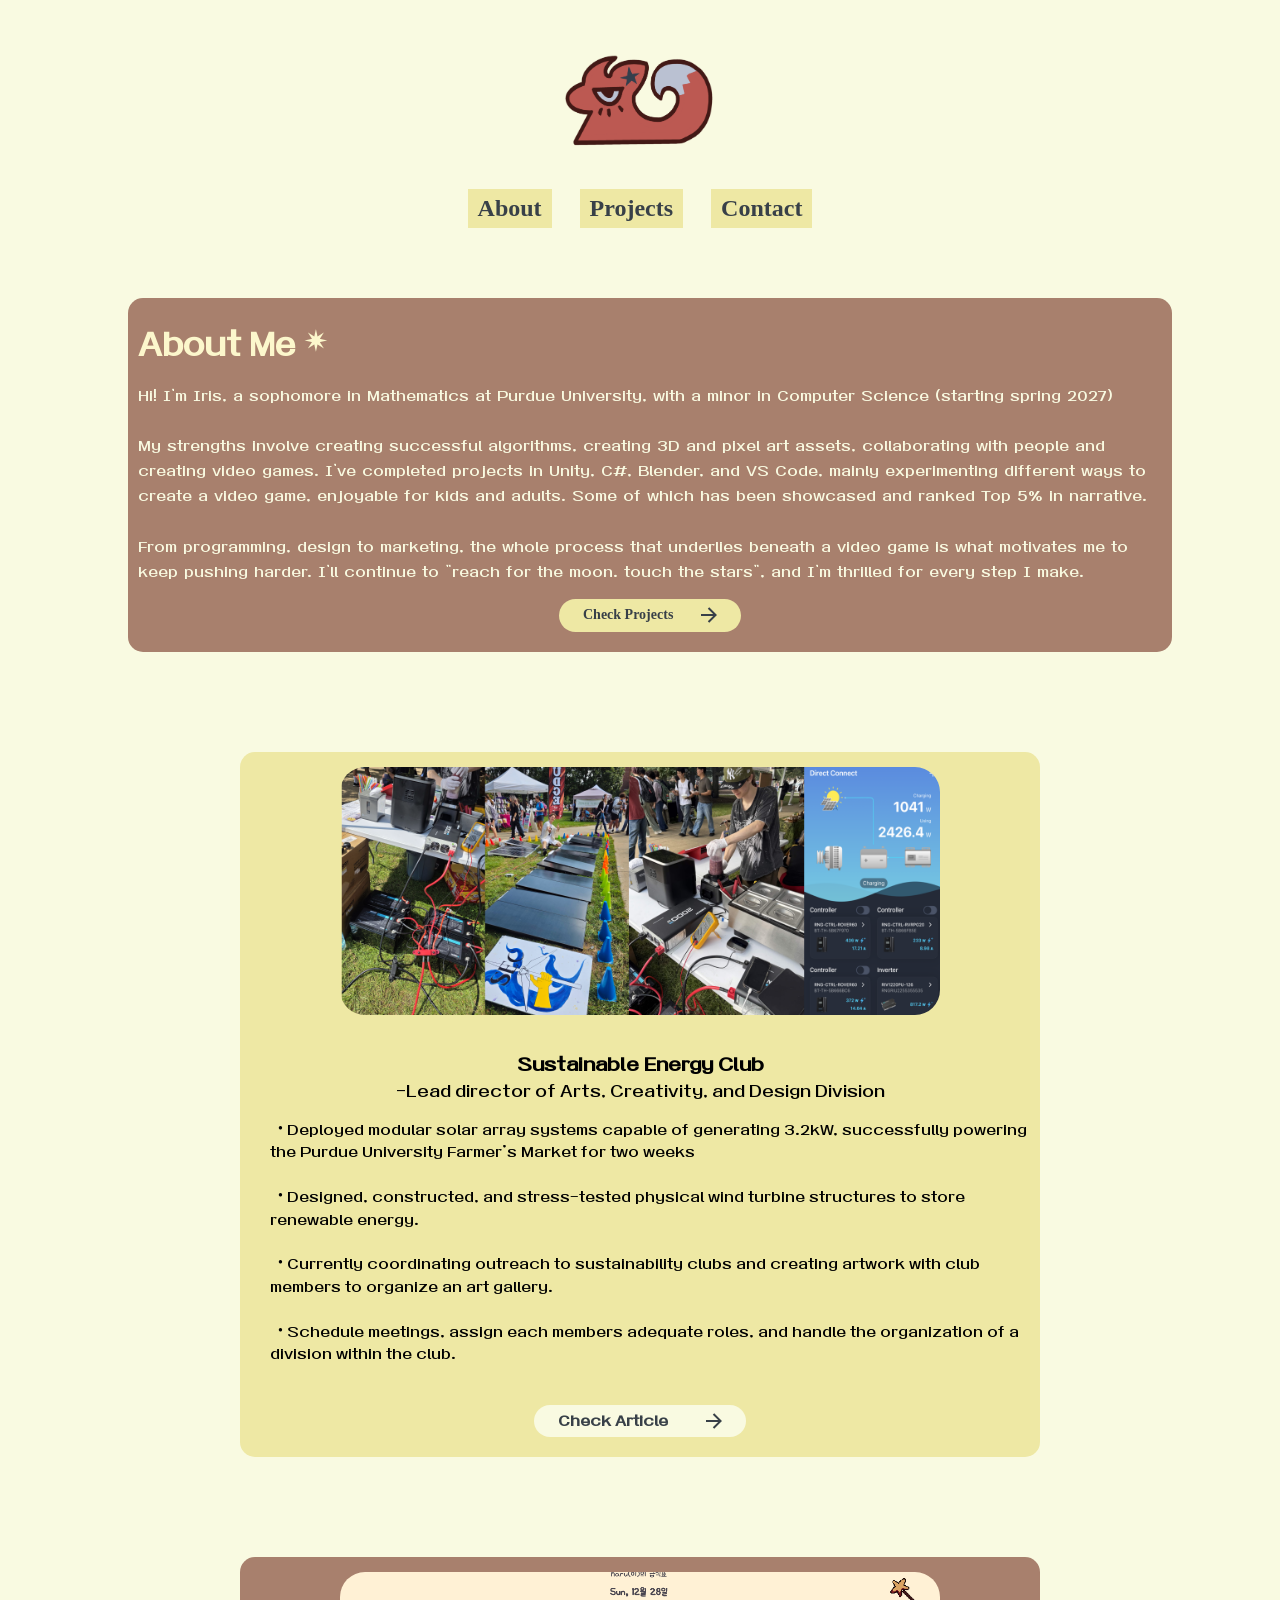
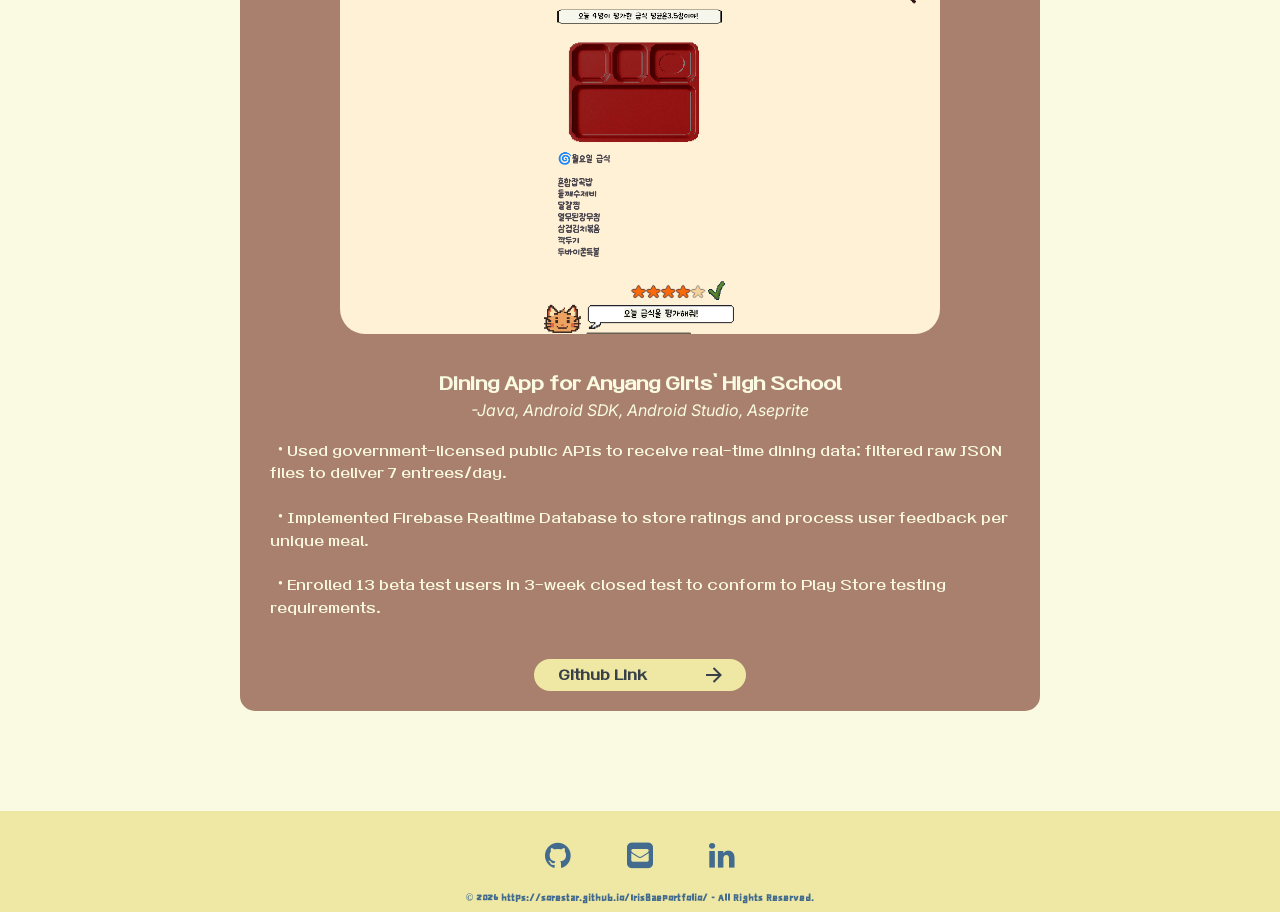
==== index.html @ c26514b5 "deleted eng/kor buttons for now, stored into unused.txt" ====
<!DOCTYPE html>
<html lang="en">

<head>
    <link rel="stylesheet" href="https://cdnjs.cloudflare.com/ajax/libs/font-awesome/4.7.0/css/font-awesome.min.css">

    <link rel="stylesheet" href="font.css">
    <link rel="stylesheet" href="style.css">

    <link rel="icon" type="image/x-icon" href="images/favicon.png">
    <script type="text/javascript" src="script.js" defer></script>
    <script type="text/javascript" src="finalscript.js"></script>
    <script type="text/javascript" src="resizewindow.js"></script>

    <title>Iris Bae</title>
    <meta charset="UTF-8" name="viewport" content="width=device-width, initial-scale=1">
</head>


<body>
    <h1 style="text-align:center;">
        <br>
        <img src="images/logo.png" style="height:150px; width:150px; background-color:#f9fae1; margin-top:-50px;"
            alt="logo image">

    </h1>
    <div id="navbar" class="topnav">

        <a class="active" href="#aboutTab" id="about">About</a>
        <a href="project.html" id="project">Projects</a>
        <a href="#contactTab" id="contact">Contact</a>
    </div>

    <a id="aboutTab"></a>
    <div id="initial"></div>

    <div id="imageTexts" style=" position:relative; font-family: 'Inter'; font-size: 30px; color:#f9fae1; ">
        <a style="font-family: 'SamR'; font-weight:700;font-size: 30px; color:#fcf7cc" id="skills">
            About Me ✴︎
        </a>
        <p style="font-family: 'SamR'; font-weight:300; font-size: 14px; word-spacing:2px; line-height:1.8;">
            Hi! I'm Iris, a sophomore in Mathematics at Purdue University, with a minor in Computer Science (starting
            spring 2027)
            <br><br>My strengths involve creating successful algorithms, creating 3D and pixel art assets,
            collaborating with people and creating video games.
            I've completed projects in Unity, C#, Blender, and VS Code, mainly experimenting
            different ways to create a video game, enjoyable for kids and adults. Some of which has been showcased and
            ranked Top 5% in narrative.
            <br><br> From programming, design to marketing, the whole process that underlies beneath
            a video game is what motivates me to keep pushing harder. I'll continue to "reach for the moon.
            touch the stars", and I'm thrilled for every step I make.

        </p>
<a href = "project.html" class = "animated-button white" style = "margin-left:auto; margin-right:auto;">
  <svg xmlns="http://www.w3.org/2000/svg" class="arr-2" viewBox="0 0 24 24">
    <path
      d="M16.1716 10.9999L10.8076 5.63589L12.2218 4.22168L20 11.9999L12.2218 19.778L10.8076 18.3638L16.1716 12.9999H4V10.9999H16.1716Z"
    ></path>
  </svg>
  <span class="text"> Check Projects</span>
  <span class="circle"></span>
  <svg xmlns="http://www.w3.org/2000/svg" class="arr-1" viewBox="0 0 24 24">
    <path
      d="M16.1716 10.9999L10.8076 5.63589L12.2218 4.22168L20 11.9999L12.2218 19.778L10.8076 18.3638L16.1716 12.9999H4V10.9999H16.1716Z"
    ></path>
  </svg>
</a>
    </div>

    <div class = "projectSection" style = "margin-top:-280px; background-color:#eee8a4;">
        <img src = "images/sec.png" id = "imaging">
            <br><br>
        <a style = " font-size:18px; font-weight:700;text-align:center;">Sustainable Energy Club<br></a>
        <a style = "text-align:center;">-Lead director of Arts, Creativity, and Design Division</a><br>
       <p style = "text-align:left;"> &nbsp;&nbsp;• Deployed modular solar array systems capable of generating 3.2kW,
            successfully powering the Purdue University
            Farmer’s Market for two weeks<br><br>
            &nbsp;&nbsp;• Designed, constructed, and stress-tested physical wind turbine structures to store renewable
            energy.<br><br>
            &nbsp;&nbsp;• Currently coordinating outreach to sustainability clubs and creating artwork with club members
            to organize an art gallery.<br><br>
            &nbsp;&nbsp;• Schedule meetings, assign each members adequate roles, and handle the organization of a
            division within the club.</p>
<br>
            <a href="https://www.purdueexponent.org/campus/purdue-sec-brings-clean-energy-to-campus/article_409bdcac-f4f5-4166-9373-47eaf9e3190d.html"
            target="_blank" class="animated-button" style="background-color:#f9fae1;margin-left:auto; margin-right:auto;width:140px;">
            <svg xmlns="http://www.w3.org/2000/svg" class="arr-2" viewBox="0 0 24 24">
                <path
                    d="M16.1716 10.9999L10.8076 5.63589L12.2218 4.22168L20 11.9999L12.2218 19.778L10.8076 18.3638L16.1716 12.9999H4V10.9999H16.1716Z">
                </path>
            </svg>
            <span class="text"> Check Article</span>
            <span class="circle"></span>
            <svg xmlns="http://www.w3.org/2000/svg" class="arr-1" viewBox="0 0 24 24">
                <path
                    d="M16.1716 10.9999L10.8076 5.63589L12.2218 4.22168L20 11.9999L12.2218 19.778L10.8076 18.3638L16.1716 12.9999H4V10.9999H16.1716Z">
                </path>
            </svg>
        </a>
        
    </div>
    <div class = "projectSection" style = " background-color:#a8806d;">
        <img src = "images/Screenshot 2025-12-28 214241.png" id = "imaging">
            <br><br>
        <a style=" font-size:18px; font-weight:700;text-align:center;color:#f9fae1;">Dining App for Anyang Girls' High
            School<br></a>
        <a style="text-align:center; font-family:'InterItalic';color:#f9fae1;">-Java, Android SDK, Android Studio, Aseprite </a><br>
        <p style = "color:#f9fae1">
            &nbsp;&nbsp;• Used government-licensed public APIs to receive real-time dining data; filtered raw JSON files
            to deliver 7
            entrees/day.<br><br>
            &nbsp;&nbsp;• Implemented Firebase Realtime Database to store ratings and process user feedback per unique
            meal.<br><br>
            &nbsp;&nbsp;• Enrolled 13 beta test users in 3-week closed test to conform to Play Store testing
            requirements.</p><br>
            <a href="https://github.com/sorestar/DiningApplication" target="_blank" class="animated-button"
            style="margin-left:auto; margin-right:auto;width:140px;">
            <svg xmlns="http://www.w3.org/2000/svg" class="arr-2" viewBox="0 0 24 24">
                <path
                    d="M16.1716 10.9999L10.8076 5.63589L12.2218 4.22168L20 11.9999L12.2218 19.778L10.8076 18.3638L16.1716 12.9999H4V10.9999H16.1716Z">
                </path>
            </svg>
            <span class="text"> Github Link</span>
            <span class="circle"></span>
            <svg xmlns="http://www.w3.org/2000/svg" class="arr-1" viewBox="0 0 24 24">
                <path
                    d="M16.1716 10.9999L10.8076 5.63589L12.2218 4.22168L20 11.9999L12.2218 19.778L10.8076 18.3638L16.1716 12.9999H4V10.9999H16.1716Z">
                </path>
            </svg>
        </a>
    </div>
    <div id="contactTab">
        <h2>
            <div id="line">
                <a href="https://github.com/sorestar"><i class="fa fa-github"></i></a>
                <a href="mailto:hyunjibae@gmail.com"><i class="fa fa-envelope-square "></i></a>
                <a href="https://linkedin.com/in/iris-bae"><i class="fa fa-linkedin"></i></a>
                <div id="copyright" align="center">
                    &copy; 2026 https://sorestar.github.io/IrisBaePortfolio/ - All Rights Reserved. </div>
            </div>
        </h2>
    </div>


</body>



</html>
---- font.css ----
@font-face {
    font-family: 'Peace';
    src: url('fonts/PyeongChangPeace-Light.ttf') format('truetype');
}
@font-face {
    font-family: 'PeaceBold';
    src: url('fonts/PyeongChangPeace-Bold.ttf') format('truetype');
}
@font-face {
    font-family: 'OK';
    src: url('fonts/OkDanDan-Bold.ttf');
}
@font-face {
    font-family: 'Nanum';
    src: url('fonts/NanumPen.ttf');
}
@font-face {
    font-family: 'YooBin';
    src:url('fonts/KyoboHandwriting2025lyb.ttf');
}
@font-face {
    font-family: 'Summer';
    src: url('fonts/HSBombaram3.0_Regular.ttf');
}
@font-face {
    font-family: 'InterClean';
    src: url('fonts/Inter-VariableFont_opsz\,wght.ttf');
}
@font-face{
    font-family: 'InterItalic';
    src: url('fonts/Inter-Italic-VariableFont_opsz\,wght.ttf');
}
@font-face {
    font-family: 'SamR';
    src: url('fonts/SamReg.ttf');
}
---- style.css ----
html {
    background-image: url('images/btm.png');
    background-size: contain;
    background-color: #f9fae1;
    scroll-behavior: smooth;
    max-width: 100%;
}

.sq {
    position: absolute;
    width: 240px;
    height: 360px;
    cursor: grab;
    display: flex;
}
#limitChar {
    max-inline-size: 400px; 
    }
.sq.selected {
    border-color: #888;
    box-shadow: 0 0 0 3px rgba(120, 120, 200, 0.25);
    z-index: 10;
}

.sq:active {
    cursor: grabbing;
}


.sameRow {
  display: flex;
  justify-content: space-between;
  margin-left:auto;
  margin-right:auto;
  width:90%;
  max-width:900px;
}
.sameRow img {
    
  width:30vw;
  margin-left:5px;
  max-width:250px;
}
.sameColumn img{
    margin-left:10%;
  width:30vw;
  max-width:250px;

}
.centerPart {

    margin-top: 100px;
    z-index: 0;
    display: flex;
    justify-content: center;
    height: 100vh;
    border: 1px solid #35385dcc;
    width: 80%;
    margin-right: 10%;
    margin-left: 10%;
    position: relative;
}

#start {
    width: 80%;
    height: fit-content;
    margin-top:2%;
    margin-left:2%;
}

#initial {

    width: 100%;
    height: 450px;
}

#imageTexts {
    background-color:#a8806d;
    width: 80%;
    margin-left:10%;
    padding-top:20px;
    padding-left:10px;
    border-radius:15px;
    padding-right:10px;
    align-items:center;
    top: -380px;
    position: relative;
    padding-bottom:20px;
}

body {
    font-family: 'Inter';
    margin: 0;
    padding: 0;

    line-height: 1.6;
    width: 100vw;
    height: 100%;
}

#contactImageText {

    line-height: 1.1;

    text-align: center;
    font-size: 20px;
    background-color: #f9fae1;
    width: 43vw;
    height: fit-content;
    position: absolute;
    top: 1250px;
    right: 70px;

    border-radius: 25px;
}
.left {
  margin-left: 10px;
}
.split a{
    font-family:"Inter";
    font-size:16px;
}
.split{
    width:95vw;
    margin-left:2.5vw;
    height:500px;
    background-color:#a8806d;
    border-radius:45px;

    overflow:hidden;
}
.right {
    margin-top:-290px;
    margin-left:350px;
}
#languageText {
    position: relative;
    top: -910px;
    right: 70px;
}


#iconList {
    left: 70px;
    background-image: url('images/iconlist.png');
    background-size: contain;
    width: 330px;
    top: 200px;
    z-index: 4;
    height: 100px;
    background-repeat: no-repeat;
    position: relative;
}

.highlight-container,
.highlight {
    position: relative;
}

.highlight-container {
    display: inline-block;
}

.highlight-container:before {
    content: " ";
    display: block;
    height: 20%;
    width: 90%;
    margin-left: -3px;
    margin-right: -3px;
    position: absolute;
    background: #ffa200ad;
    transform: rotate(0.2deg);
    top: 2px;
    left: -1px;
    border-radius: 23% 28% 23% 27%;
    padding: 10px 3px 3px 10px;
}

#contactImageText .a {
    font-family: 'Dandan';
}

#copyright {
    font-family: 'OK';
    font-size: 10px;
    padding-top:10px;
    color: #436b8e;
    overflow: hidden;
}

#contactTab {
    width: 100%;
    height: 100px;
    padding-top:1px;
    text-align: center;
    justify-content: center;
    background-color:#eee8a4;
}

#values {

    top: 2300px;
    font-family: 'Dandan';
    position: absolute;
    color: #f9fae1;
    font-size: 50px;
    left: 64vw;
}

#boundary {
    overflow: hidden;
    top: 2000px;
    position: absolute;
    width: 96%;
    height: 1300px;
    user-select: none;
}

.topnav {
    text-align: center;
    z-index: 100;
    overflow: hidden;
    margin-top:-20px;
    font-size:24px;
}

.topnav a{
    background-color:#eee8a4;
    font-weight:600;
    font-family: 'Inter';
    color: #384048;
    width:28px;
    text-align: center;
    padding: 60px;
    margin-right:11px;
    margin-left:11px;
    padding-left:10px;
    padding-right:10px;
    text-decoration: none;
}

.topnav a:hover {

    color: #4a7194;
}
#line a {

    font-size: 30px;
    padding: 25px;
    color: #436b8e;

}

#line a:hover {
    color: black;
}

#line a.active {
    
    color: black;
}

/* From Uiverse.io by WhiteNervosa */ 
button {
  cursor: pointer;
  position: relative;
  border: none;
  background: none;
  transition-timing-function: cubic-bezier(0.25, 0.8, 0.25, 1);
  transition-duration: 400ms;
  transition-property: color;
}
.projectSection{
    font-family:'SamR';
    width: 80%;
    
    max-width:780px;
    margin-left:auto;
    margin-right:auto;
    padding-left:10px;
    border-radius:15px;
    padding-top:15px;
    padding-right:10px;
    align-items:center;
    text-align:center;
    margin-bottom:100px;
    position: relative;
    padding-bottom:20px;

}
.projectSection p{
    position:relative;
    font-size:14px;
    text-align:left;
    margin-left:20px;
}
#imaging {
    border-radius:25px;
    width:80vw;
    max-width:600px;
}
#engButton {
  font-size: 25px;
  color: #5d7b93;
  font-family: 'InterClean';
  font-weight: 800;

}
#korButton {
  font-size: 25px;
  color: #5d7b93;
  font-family: 'InterClean';
  font-weight: 800;
}
button:focus,
button:hover {
  color: #4f4f77;
}

button:focus:after,
button:hover:after {
  width: 100%;
  left: 0%;
}

button:after {
  content: "";
  pointer-events: none;
  bottom: -2px;
  left: 50%;
  position: absolute;
  width: 0%;
  height: 2px;
  background-color: #4f4f77;
  transition-timing-function: cubic-bezier(0.25, 0.8, 0.25, 1);
  transition-duration: 400ms;
  transition-property: width, left;
}

.animated-button {
  position: relative;
  display: flex;
  align-items: center;
  gap: 4px;
  padding: 1px 32px;
  border: 4px solid;
  border-color: transparent;
  font-size: 16px;
  background-color:#eee8a4 ;
  border-radius: 100px;
  font-weight: 600;
  width:110px;
  color:#384048;
  cursor: pointer;
  overflow: hidden;
  transition: all 0.6s cubic-bezier(0.23, 1, 0.32, 1);
}
 a:link {
      text-decoration: none;
}

a:visited {
      text-decoration: none;
}

a:hover {
      text-decoration: none;
}

a:active {
      text-decoration: none;
}
.animated-button svg {
  position: absolute;
  width: 24px;
  fill: #384048;
  z-index: 9;
  transition: all 0.8s cubic-bezier(0.23, 1, 0.32, 1);
}

.animated-button .arr-1 {
  right: 16px;
}

.animated-button .arr-2 {
  left: -25%;
}

.animated-button .circle {
  position: absolute;
  top: 50%;
  left: 50%;
  transform: translate(-50%, -50%);
  width: 20px;
  height: 102px;
  background-color:#f9fae1;
  border-radius: 50%;
  opacity: 0;
  transition: all 0.8s cubic-bezier(0.23, 1, 0.32, 1);
}

.animated-button .text {
    font-size:14px;
  position: relative;
  z-index: 1;
  transform: translateX(-12px);
  transition: all 0.8s cubic-bezier(0.23, 1, 0.32, 1);
}

.animated-button:hover {
  box-shadow: 0 0 0 12px transparent;
  color: #212121;
  border-radius: 12px;
}

.animated-button:hover .arr-1 {
  right: -25%;
}

.animated-button:hover .arr-2 {
  left: 16px;
}

.animated-button:hover .text {
  transform: translateX(12px);
}

.animated-button:hover svg {
  fill: #1f387e;
}

.animated-button:hover .circle {
  width: 220px;
  height: 220px;
  opacity: 1;
}
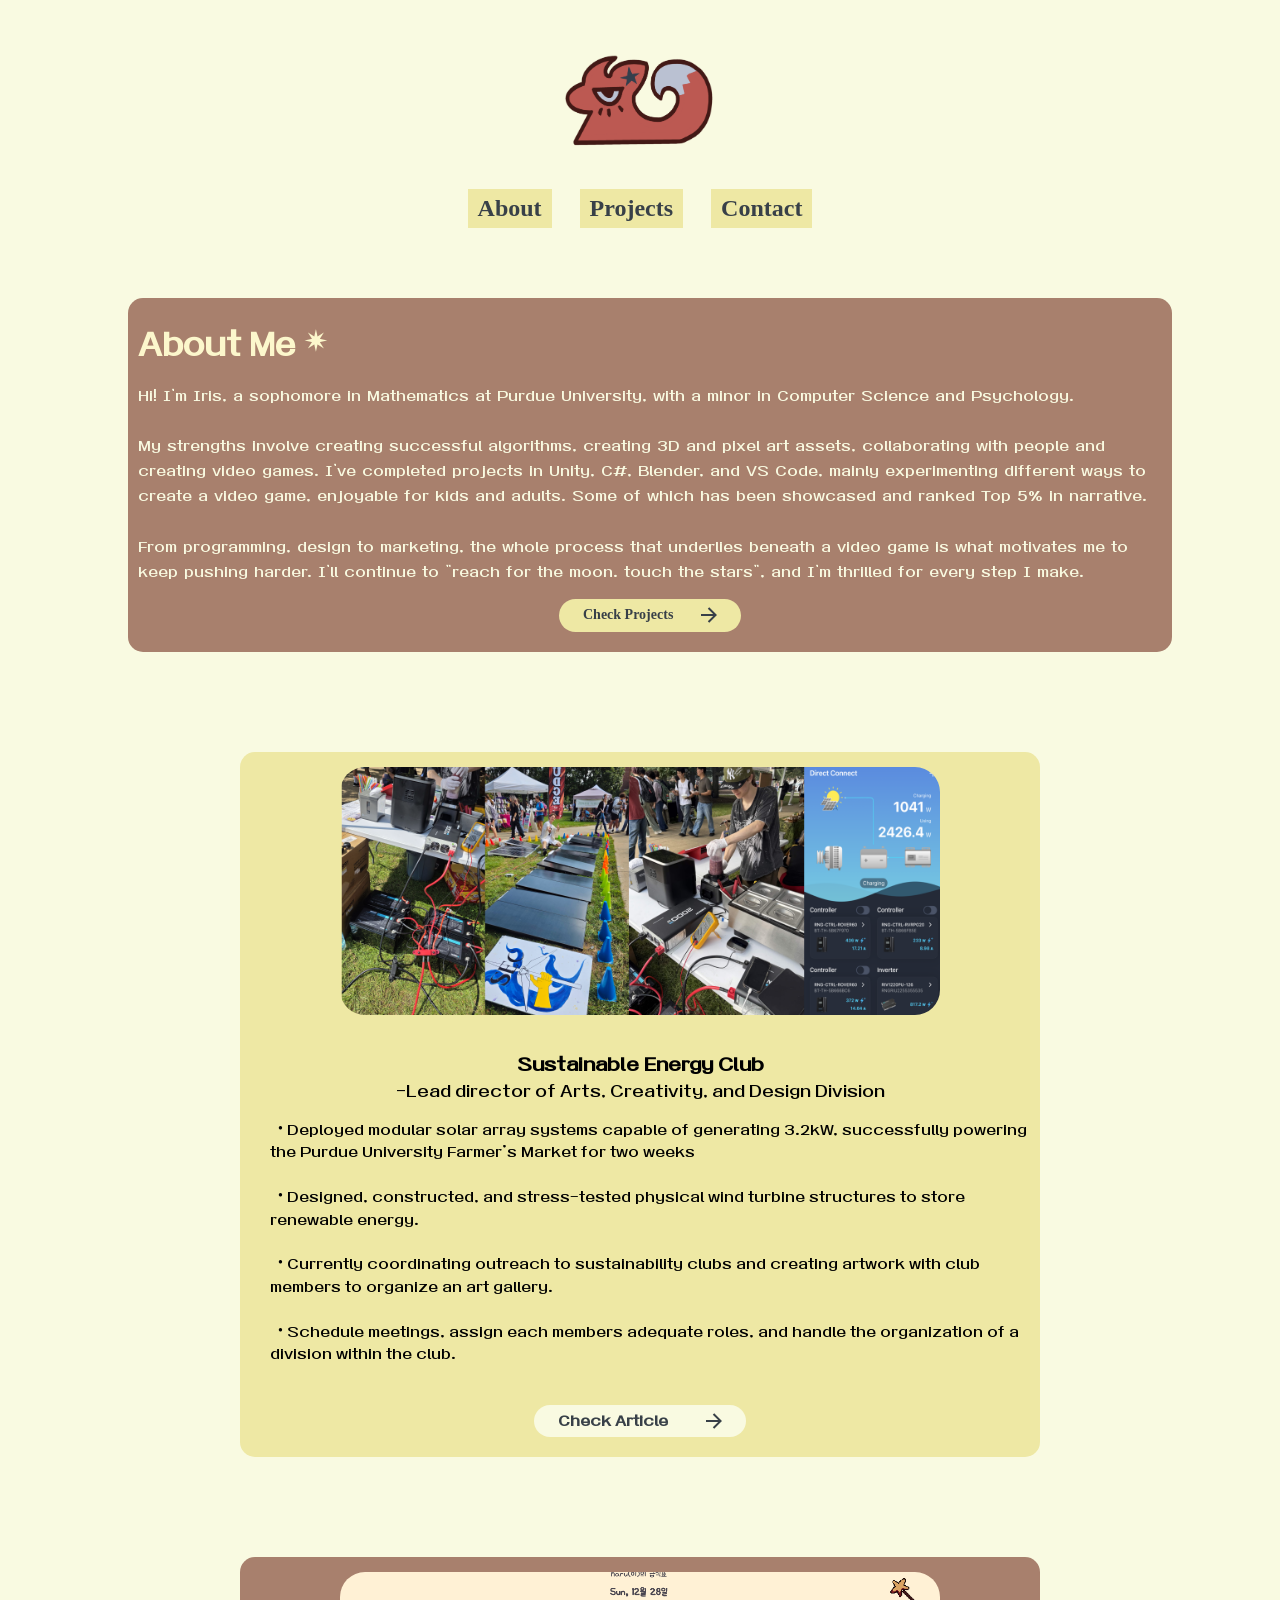
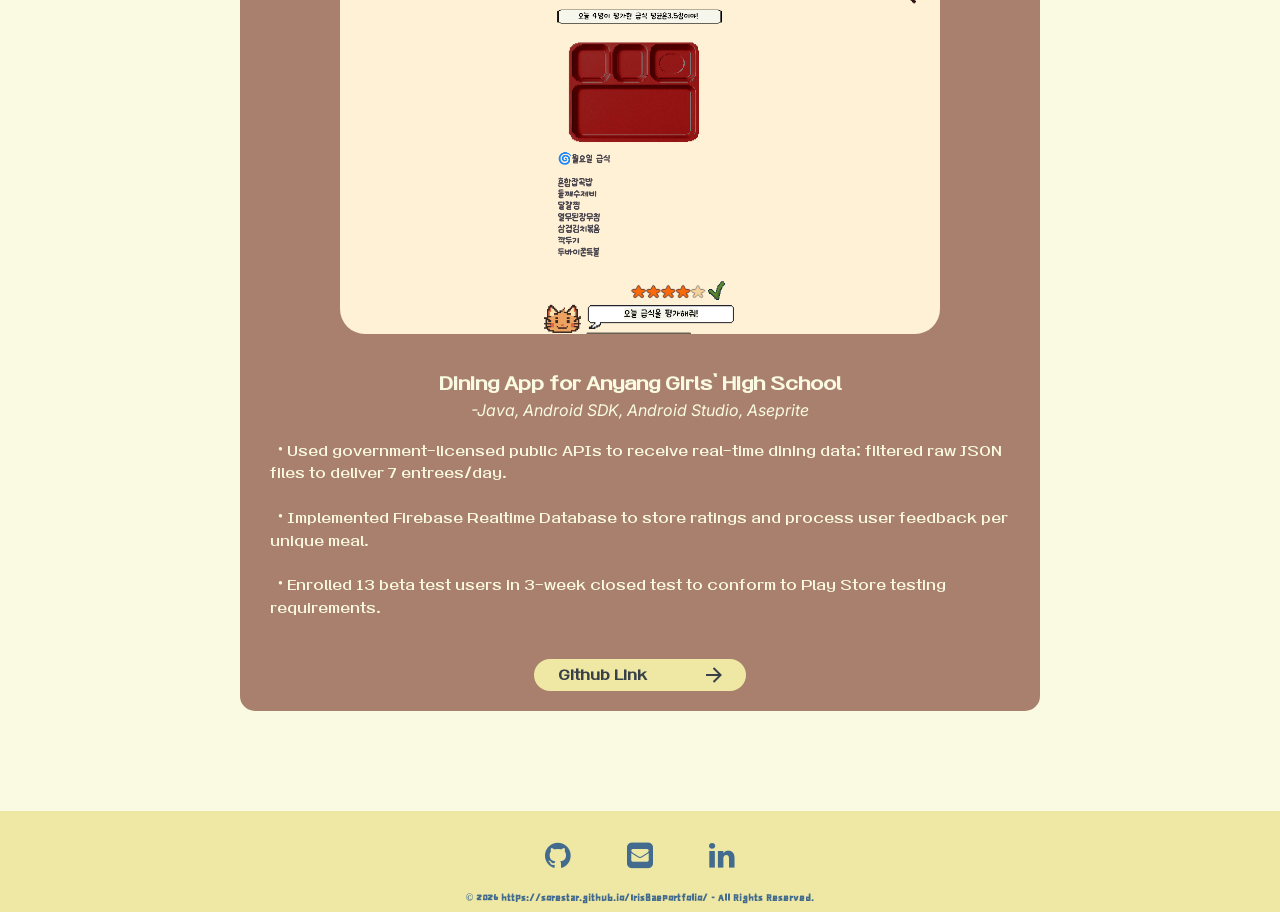
==== commit 03e7370b: "change minor description" ====
--- a/index.html
+++ b/index.html
@@ -39,8 +39,7 @@
             About Me ✴︎
         </a>
         <p style="font-family: 'SamR'; font-weight:300; font-size: 14px; word-spacing:2px; line-height:1.8;">
-            Hi! I'm Iris, a sophomore in Mathematics at Purdue University, with a minor in Computer Science (starting
-            spring 2027)
+            Hi! I'm Iris, a sophomore in Mathematics at Purdue University, with a minor in Computer Science and Psychology.
             <br><br>My strengths involve creating successful algorithms, creating 3D and pixel art assets,
             collaborating with people and creating video games.
             I've completed projects in Unity, C#, Blender, and VS Code, mainly experimenting
@@ -146,4 +145,4 @@
 
 
 
-</html>+</html>
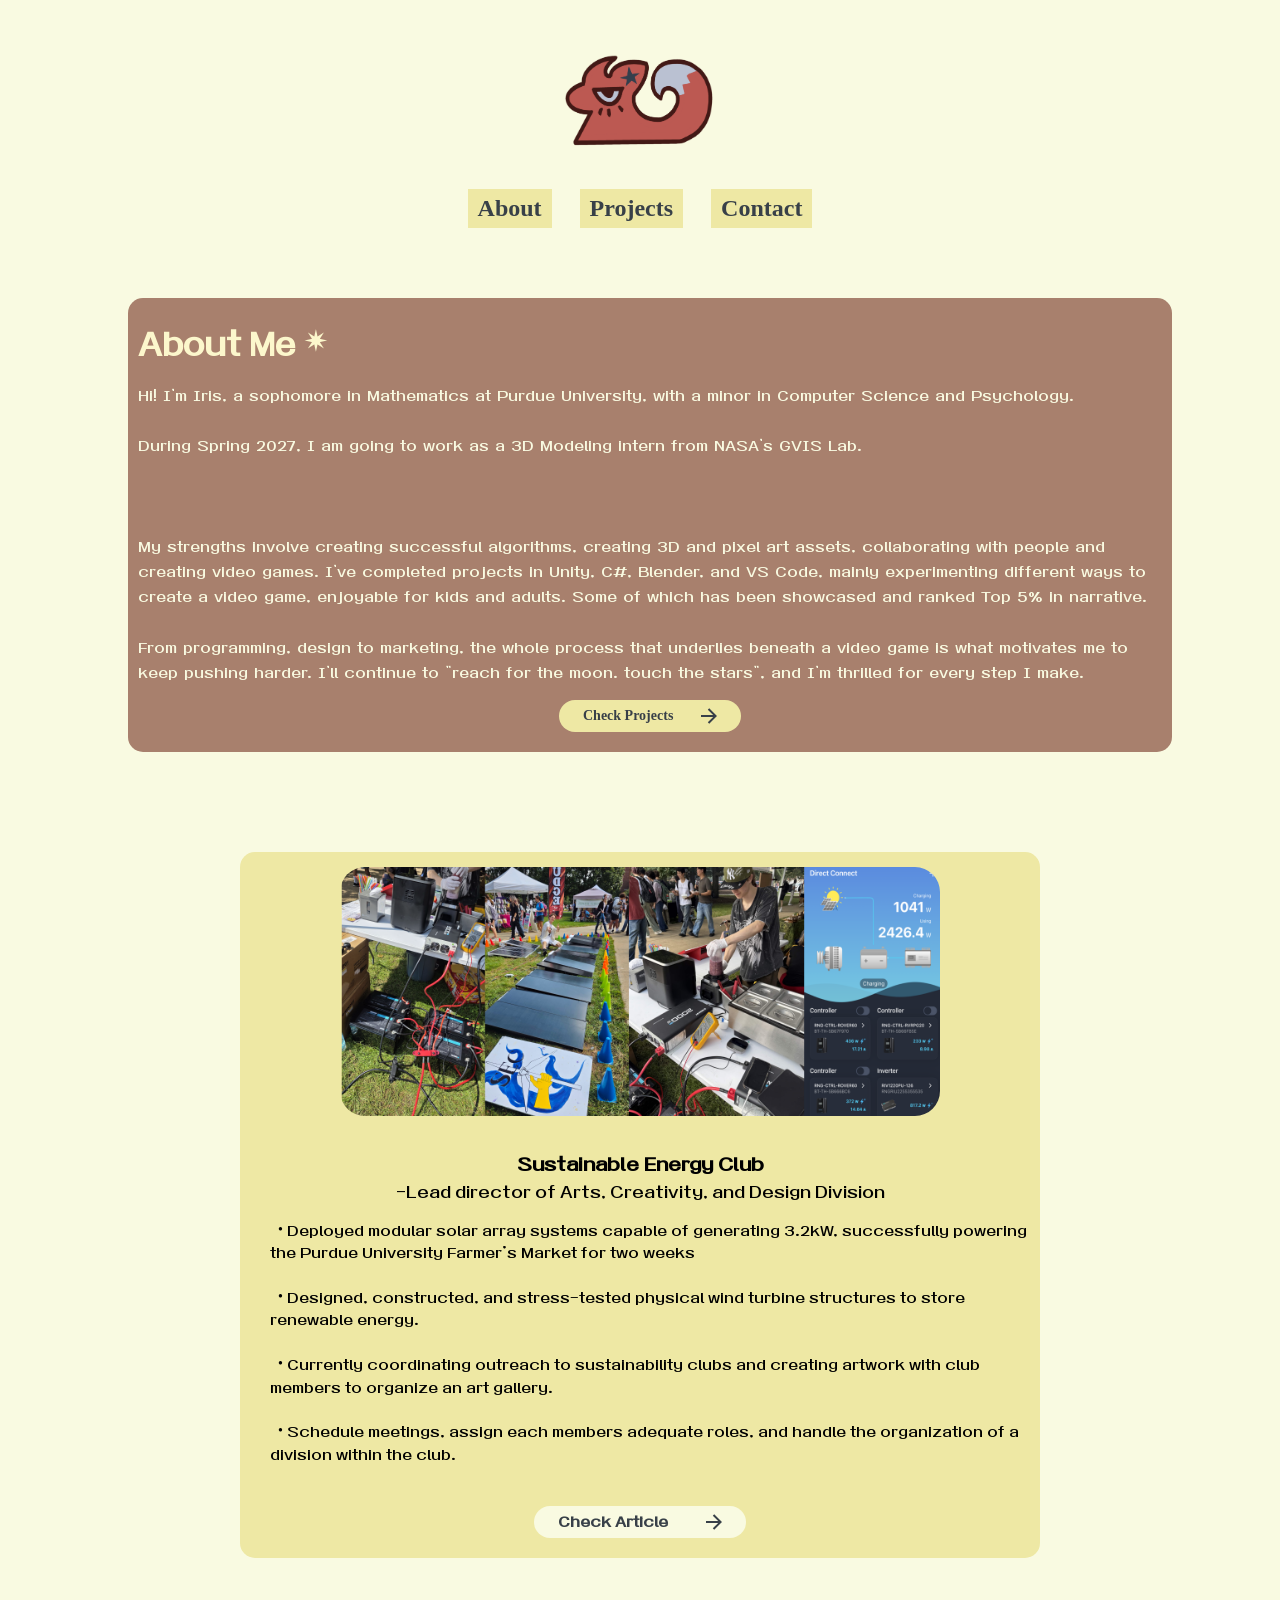
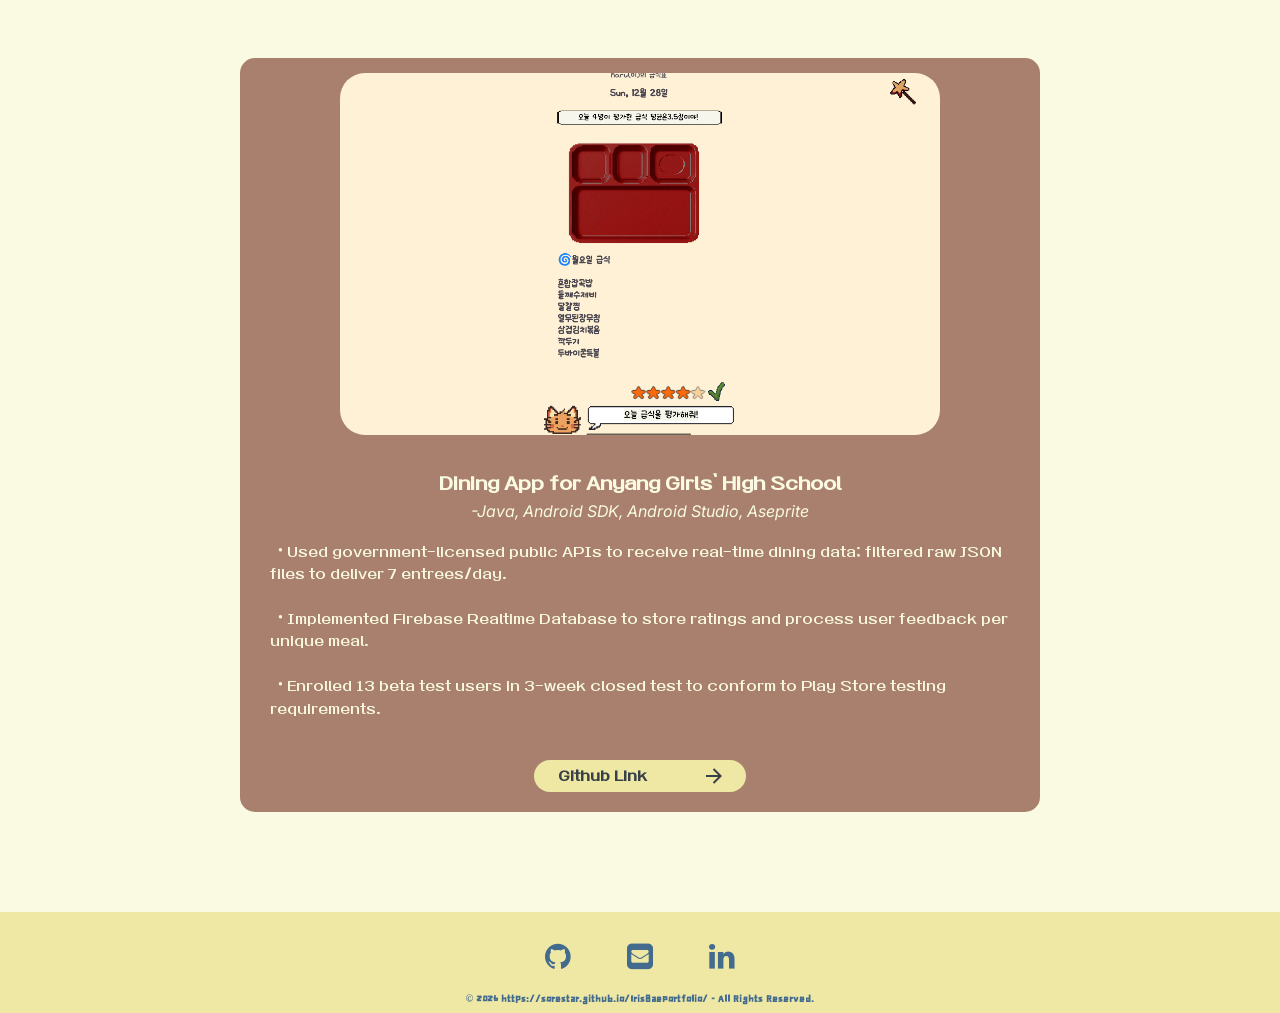
==== commit 4ddfeb35: "Update index.html" ====
--- a/index.html
+++ b/index.html
@@ -40,6 +40,7 @@
         </a>
         <p style="font-family: 'SamR'; font-weight:300; font-size: 14px; word-spacing:2px; line-height:1.8;">
             Hi! I'm Iris, a sophomore in Mathematics at Purdue University, with a minor in Computer Science and Psychology.
+            <br><br>During Spring 2027, I am going to work as a 3D Modeling intern from NASA's GVIS Lab.<br><br>
             <br><br>My strengths involve creating successful algorithms, creating 3D and pixel art assets,
             collaborating with people and creating video games.
             I've completed projects in Unity, C#, Blender, and VS Code, mainly experimenting
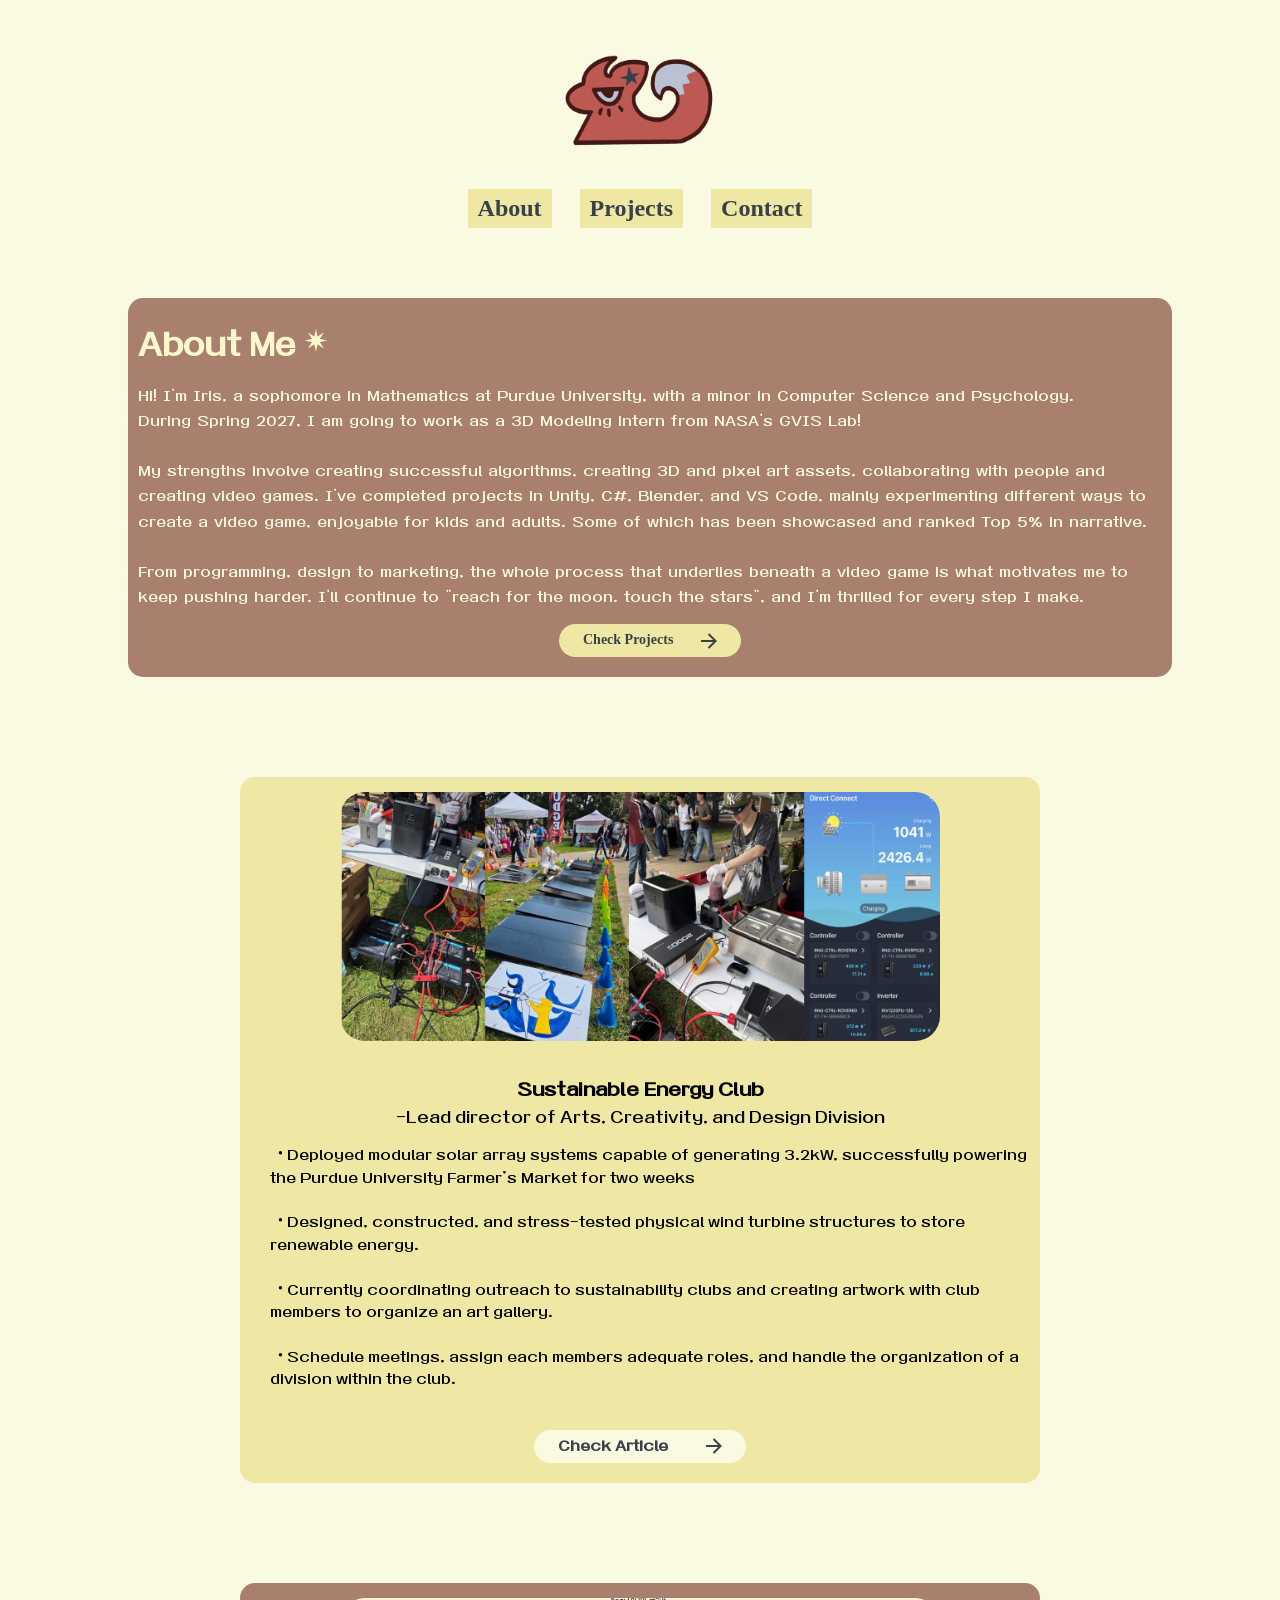
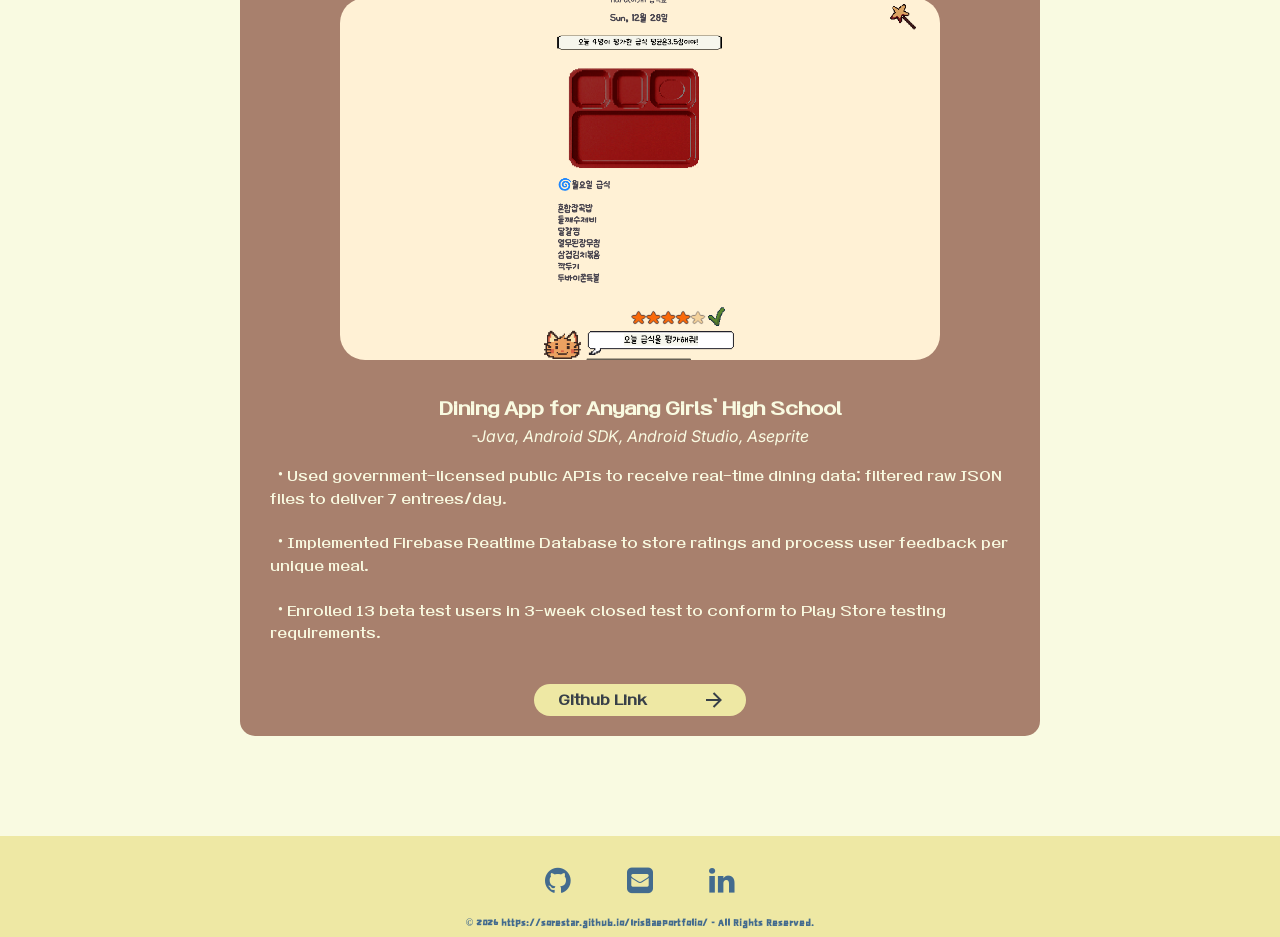
==== commit cc9bf01f: "Update index description" ====
--- a/index.html
+++ b/index.html
@@ -40,7 +40,7 @@
         </a>
         <p style="font-family: 'SamR'; font-weight:300; font-size: 14px; word-spacing:2px; line-height:1.8;">
             Hi! I'm Iris, a sophomore in Mathematics at Purdue University, with a minor in Computer Science and Psychology.
-            <br><br>During Spring 2027, I am going to work as a 3D Modeling intern from NASA's GVIS Lab.<br><br>
+            <br>During Spring 2027, I am going to work as a 3D Modeling intern from NASA's GVIS Lab!
             <br><br>My strengths involve creating successful algorithms, creating 3D and pixel art assets,
             collaborating with people and creating video games.
             I've completed projects in Unity, C#, Blender, and VS Code, mainly experimenting
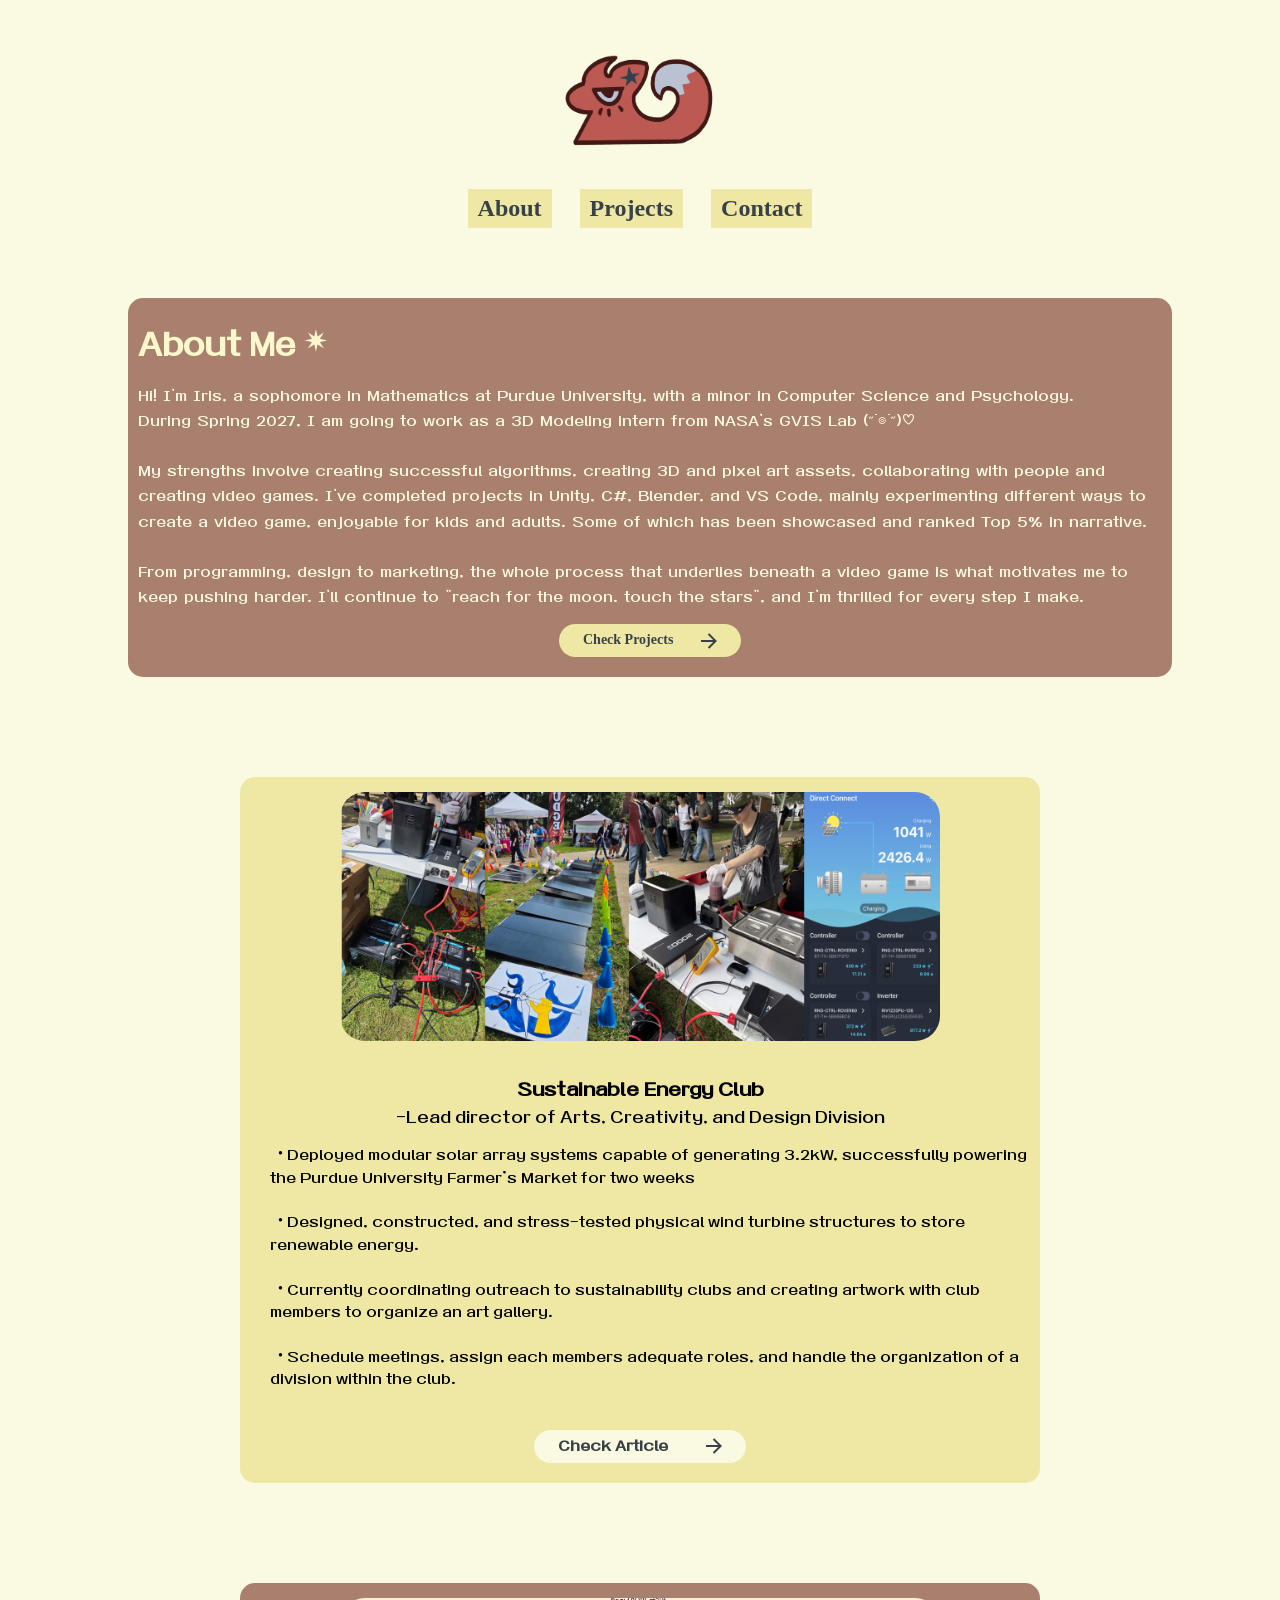
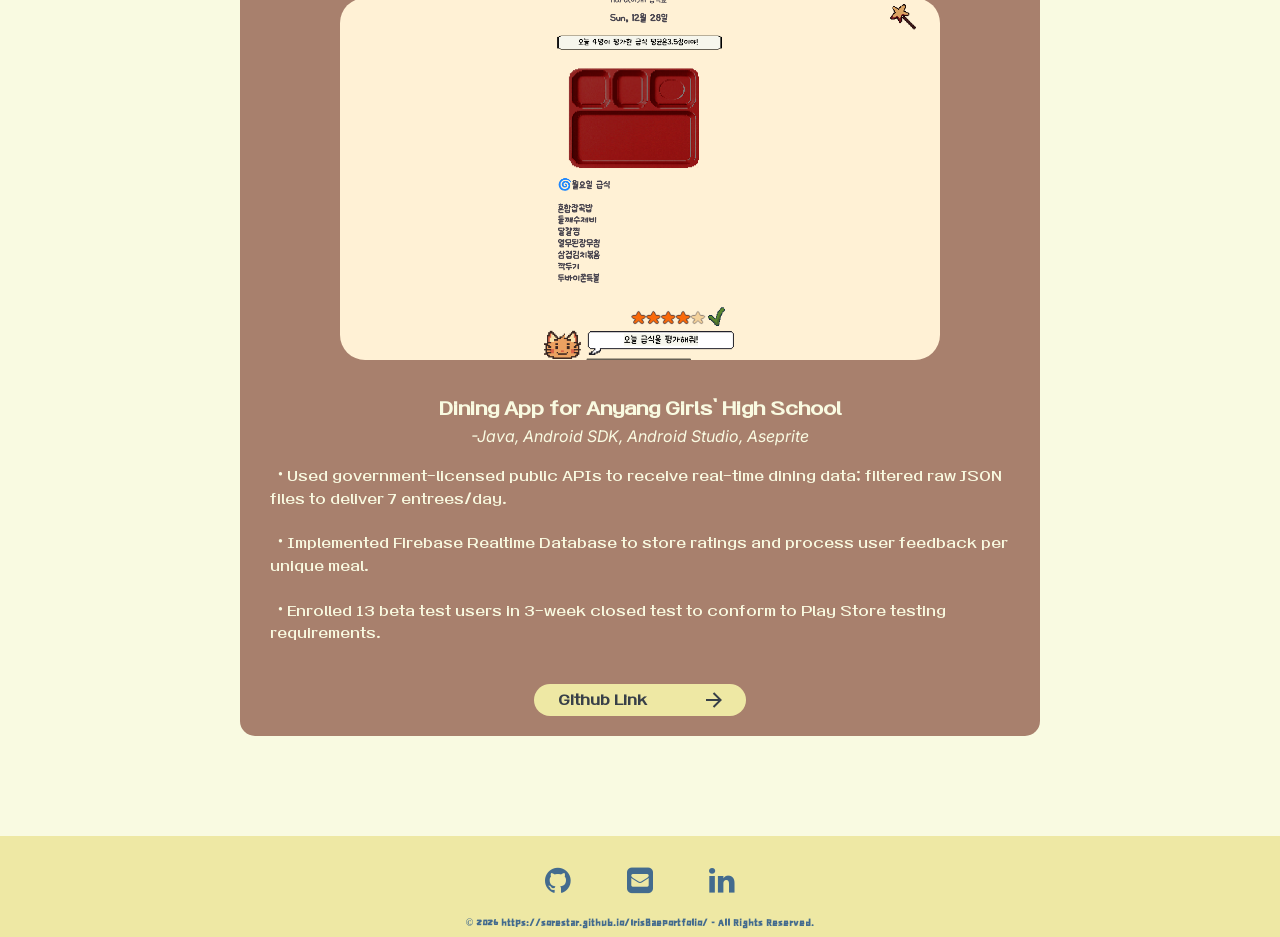
==== commit 8b05abee: "Update index description" ====
--- a/index.html
+++ b/index.html
@@ -40,7 +40,7 @@
         </a>
         <p style="font-family: 'SamR'; font-weight:300; font-size: 14px; word-spacing:2px; line-height:1.8;">
             Hi! I'm Iris, a sophomore in Mathematics at Purdue University, with a minor in Computer Science and Psychology.
-            <br>During Spring 2027, I am going to work as a 3D Modeling intern from NASA's GVIS Lab!
+            <br>During Spring 2027, I am going to work as a 3D Modeling intern from NASA's GVIS Lab ‪(˶˙๏˙˶)♡
             <br><br>My strengths involve creating successful algorithms, creating 3D and pixel art assets,
             collaborating with people and creating video games.
             I've completed projects in Unity, C#, Blender, and VS Code, mainly experimenting
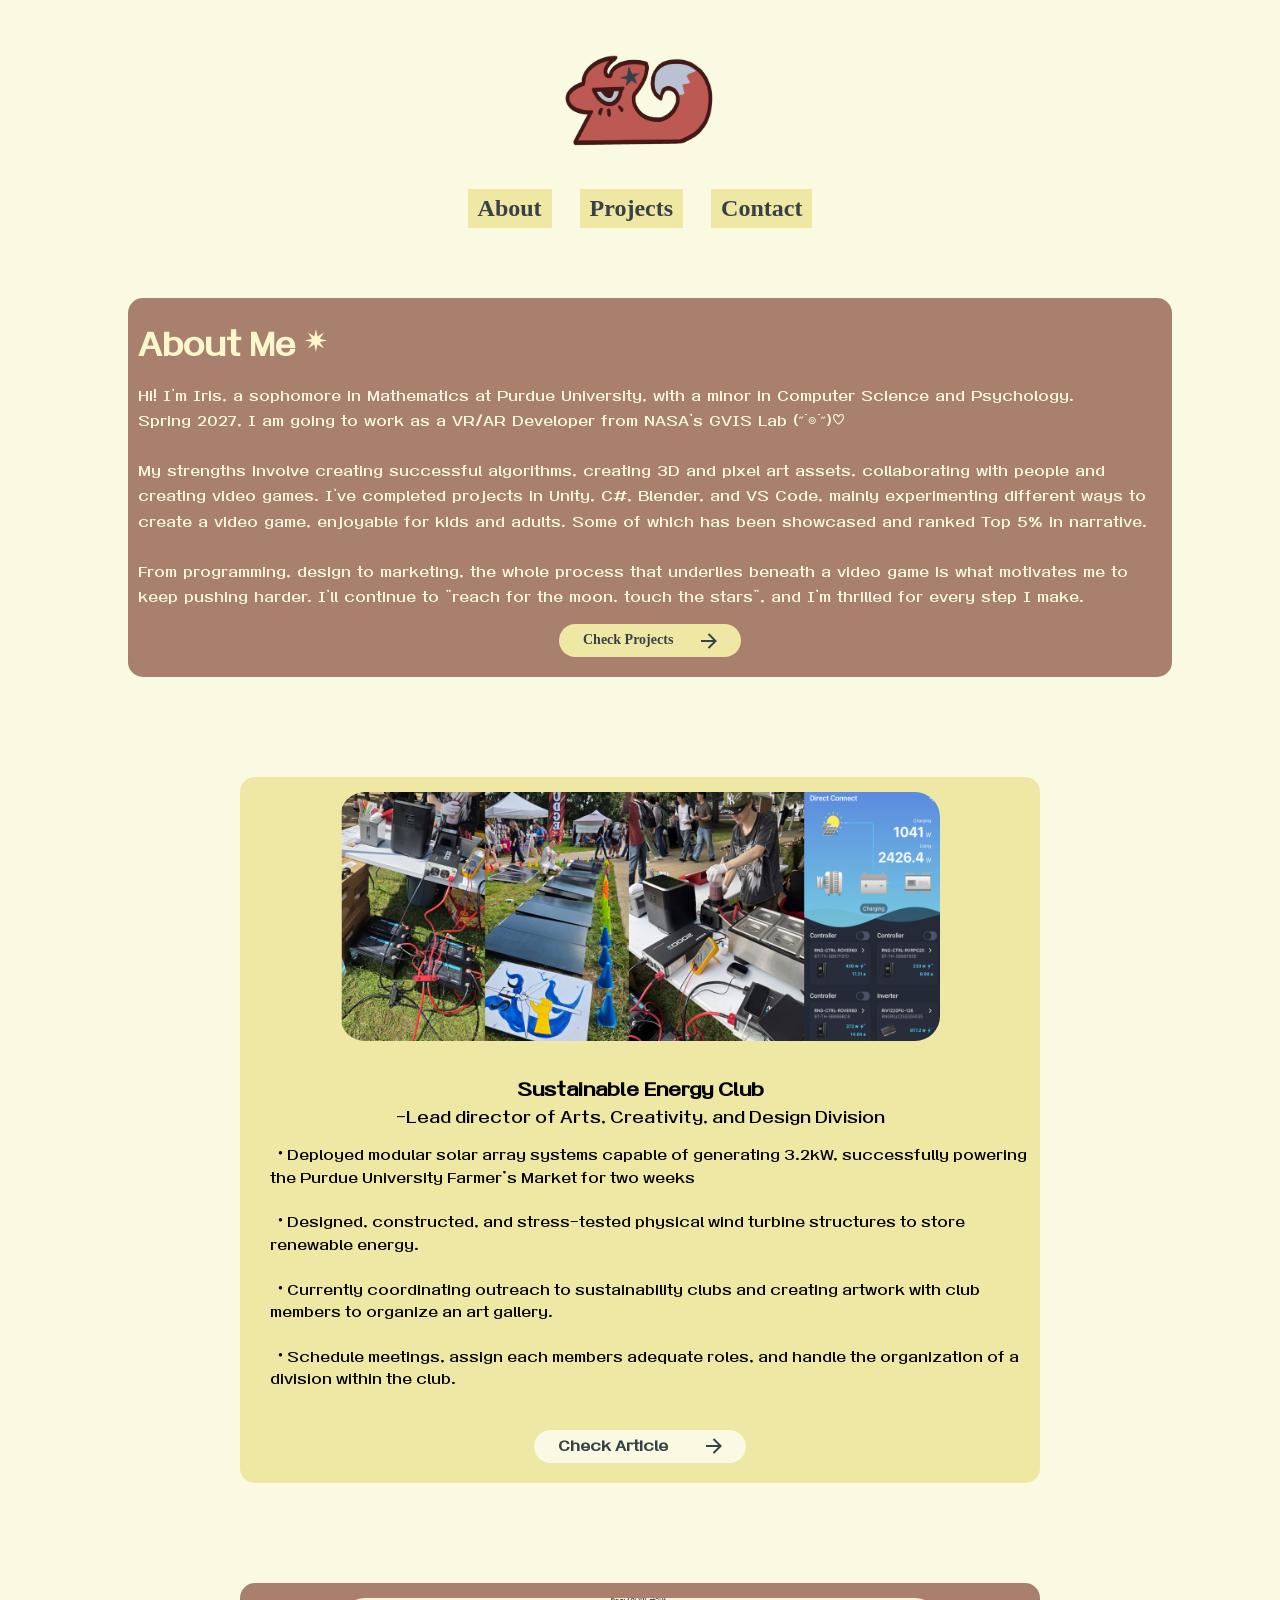
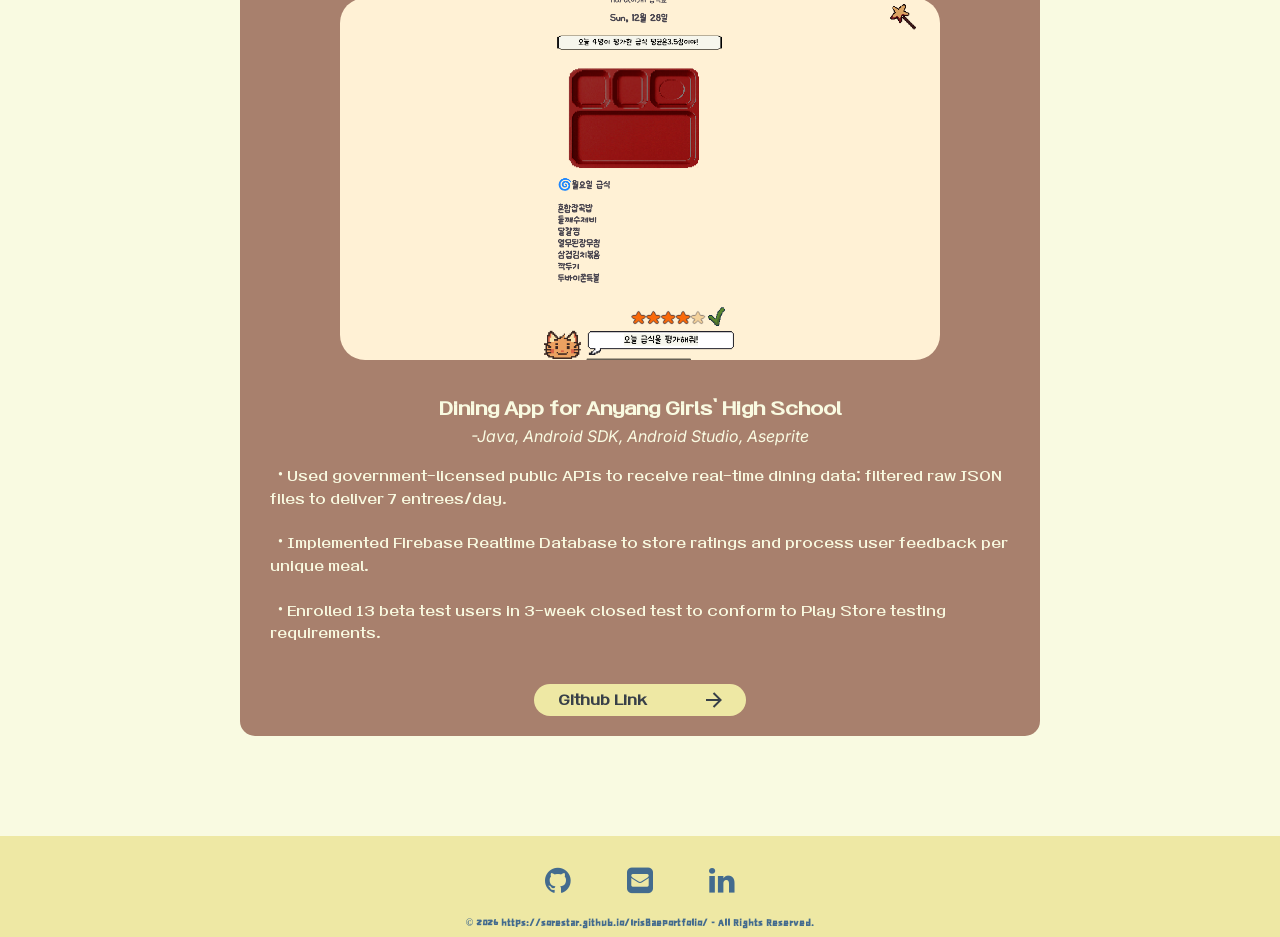
==== commit 9fa66542: "Update index.html" ====
--- a/index.html
+++ b/index.html
@@ -40,7 +40,7 @@
         </a>
         <p style="font-family: 'SamR'; font-weight:300; font-size: 14px; word-spacing:2px; line-height:1.8;">
             Hi! I'm Iris, a sophomore in Mathematics at Purdue University, with a minor in Computer Science and Psychology.
-            <br>During Spring 2027, I am going to work as a 3D Modeling intern from NASA's GVIS Lab ‪(˶˙๏˙˶)♡
+            <br>Spring 2027, I am going to work as a VR/AR Developer from NASA's GVIS Lab ‪(˶˙๏˙˶)♡
             <br><br>My strengths involve creating successful algorithms, creating 3D and pixel art assets,
             collaborating with people and creating video games.
             I've completed projects in Unity, C#, Blender, and VS Code, mainly experimenting
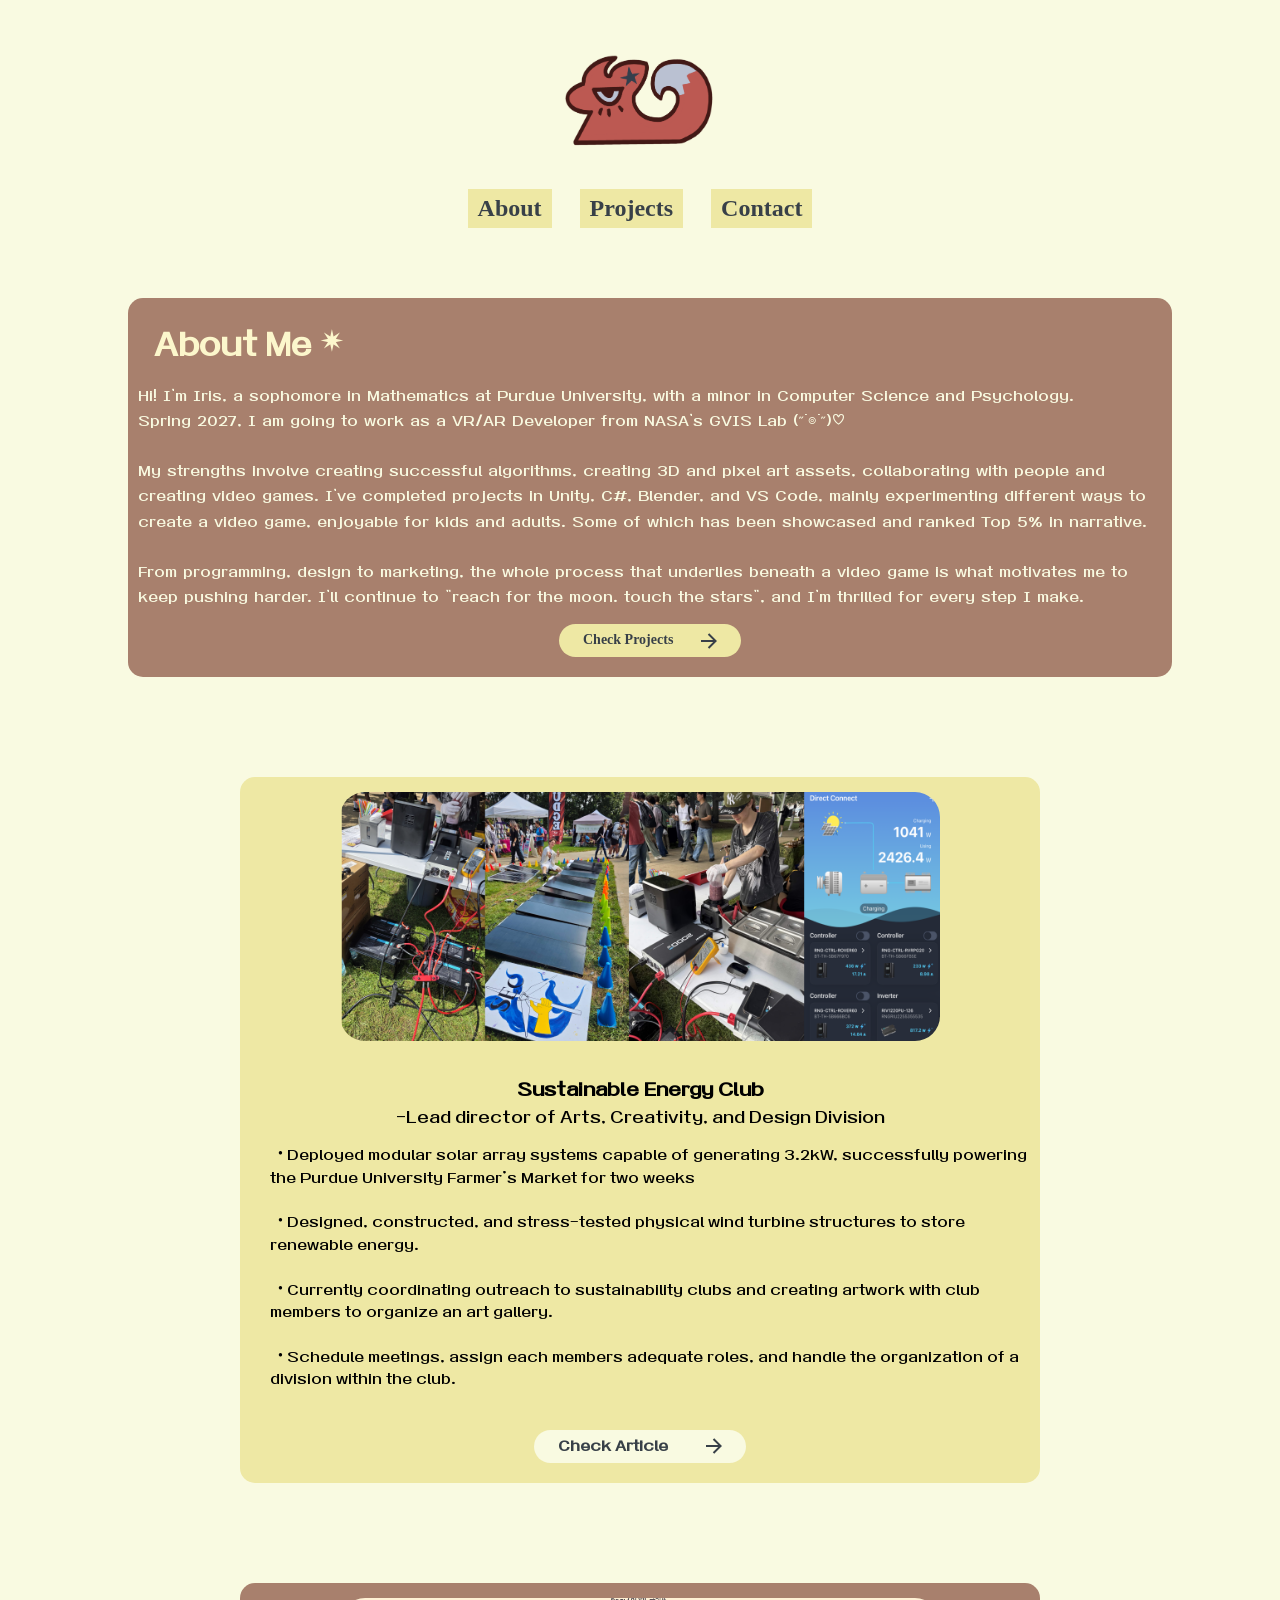
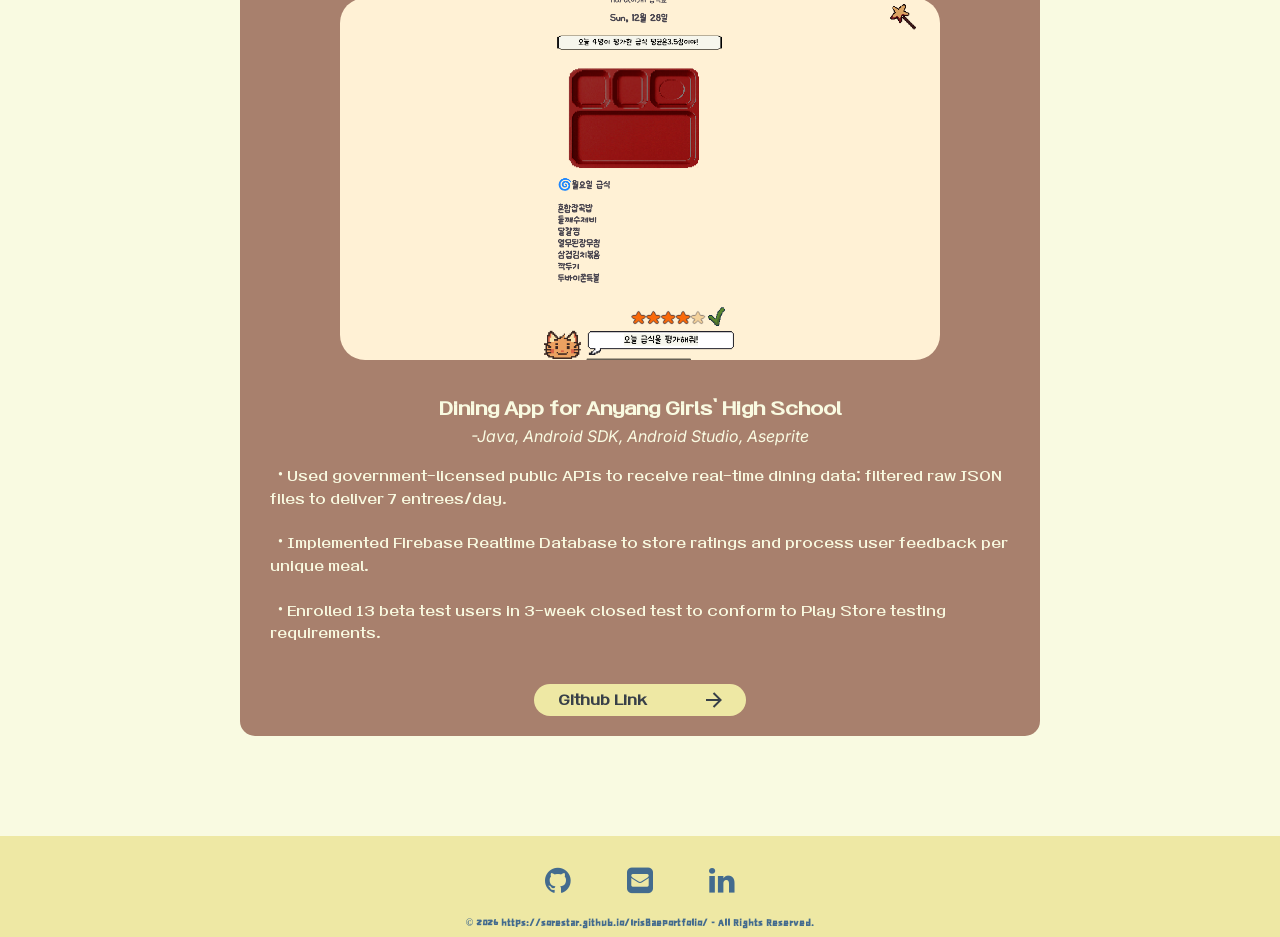
==== commit f6ccf1ca: "Change description" ====
--- a/index.html
+++ b/index.html
@@ -36,7 +36,7 @@
 
     <div id="imageTexts" style=" position:relative; font-family: 'Inter'; font-size: 30px; color:#f9fae1; ">
         <a style="font-family: 'SamR'; font-weight:700;font-size: 30px; color:#fcf7cc" id="skills">
-            About Me ✴︎
+            &nbsp;&nbsp;About Me ✴︎
         </a>
         <p style="font-family: 'SamR'; font-weight:300; font-size: 14px; word-spacing:2px; line-height:1.8;">
             Hi! I'm Iris, a sophomore in Mathematics at Purdue University, with a minor in Computer Science and Psychology.
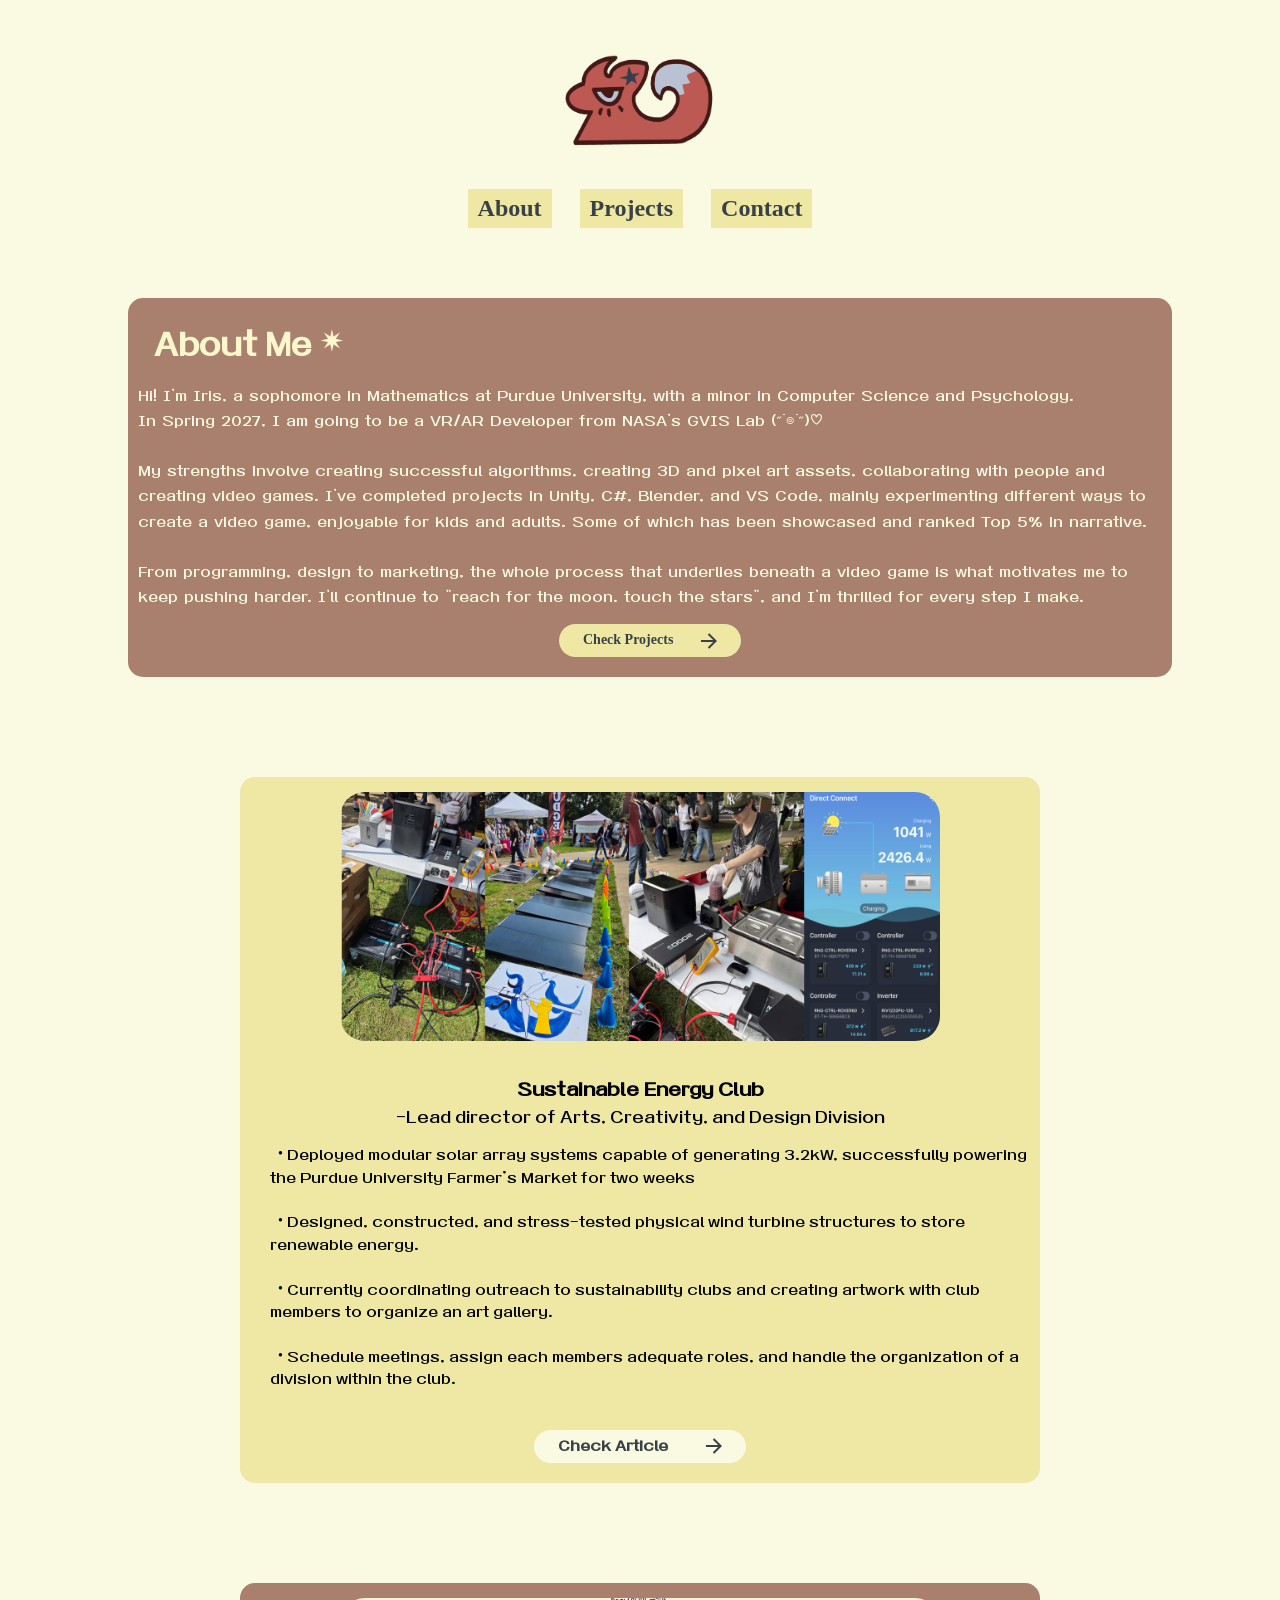
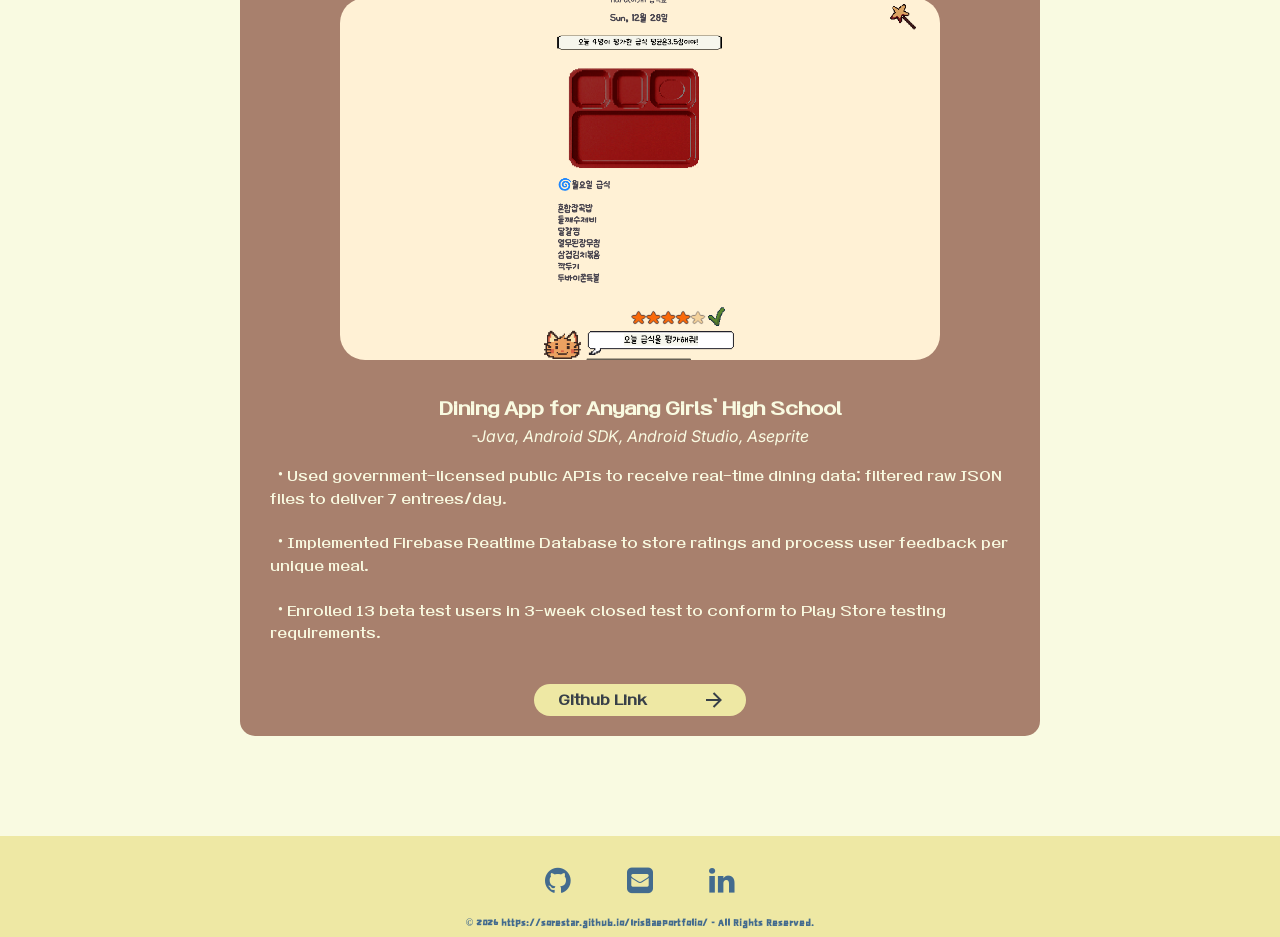
==== commit a1ccc121: "Change description" ====
--- a/index.html
+++ b/index.html
@@ -40,7 +40,7 @@
         </a>
         <p style="font-family: 'SamR'; font-weight:300; font-size: 14px; word-spacing:2px; line-height:1.8;">
             Hi! I'm Iris, a sophomore in Mathematics at Purdue University, with a minor in Computer Science and Psychology.
-            <br>Spring 2027, I am going to work as a VR/AR Developer from NASA's GVIS Lab ‪(˶˙๏˙˶)♡
+            <br>In Spring 2027, I am going to be a VR/AR Developer from NASA's GVIS Lab ‪(˶˙๏˙˶)♡
             <br><br>My strengths involve creating successful algorithms, creating 3D and pixel art assets,
             collaborating with people and creating video games.
             I've completed projects in Unity, C#, Blender, and VS Code, mainly experimenting
